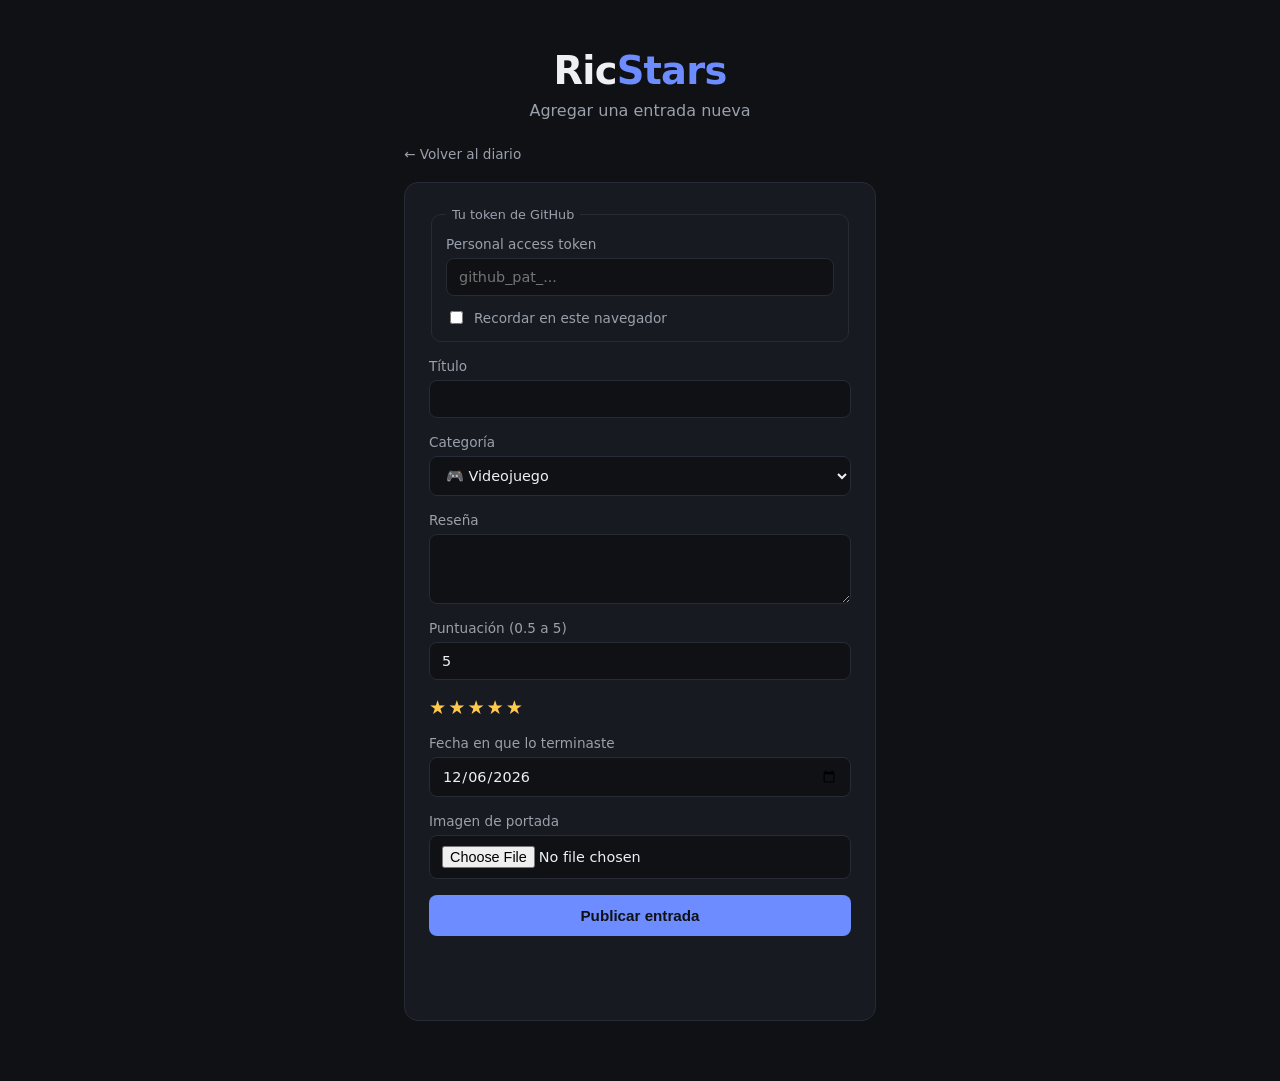
==== admin.html @ 45ebbb48 "." ====
<!DOCTYPE html>
<html lang="es">
<head>
<meta charset="UTF-8">
<meta name="viewport" content="width=device-width, initial-scale=1.0">
<meta name="robots" content="noindex, nofollow">
<title>RicStars — Agregar entrada</title>
<link rel="stylesheet" href="css/style.css">
</head>
<body>

  <header class="site-header">
    <h1>Ric<span>Stars</span></h1>
    <p class="subtitle">Agregar una entrada nueva</p>
  </header>

  <main class="admin-main">
    <a class="back-link" href="index.html">&larr; Volver al diario</a>

    <form class="admin-form" id="addForm">
      <fieldset>
        <legend>Tu token de GitHub</legend>
        <label>
          Personal access token
          <input type="password" id="token" placeholder="github_pat_..." autocomplete="off" required>
        </label>
        <label class="checkbox-row">
          <input type="checkbox" id="rememberToken">
          Recordar en este navegador
        </label>
      </fieldset>

      <label>
        Título
        <input type="text" id="titulo" required>
      </label>

      <label>
        Categoría
        <select id="categoria" required>
          <option value="videojuego">🎮 Videojuego</option>
          <option value="pelicula">🎬 Película</option>
          <option value="serie">📺 Serie</option>
          <option value="libro">📚 Libro</option>
        </select>
      </label>

      <label>
        Reseña
        <textarea id="resena" required></textarea>
      </label>

      <label>
        Puntuación (0.5 a 5)
        <input type="number" id="puntuacion" min="0.5" max="5" step="0.5" value="5" required>
      </label>
      <div class="rating-preview" id="ratingPreview"></div>

      <label>
        Fecha en que lo terminaste
        <input type="date" id="fecha" required>
      </label>

      <label>
        Imagen de portada
        <input type="file" id="imagen" accept="image/*" required>
      </label>

      <button type="submit" id="submitBtn">Publicar entrada</button>
      <p class="status" id="status"></p>
    </form>
  </main>

  <script src="js/utils.js"></script>
  <script src="js/admin.js"></script>
</body>
</html>
---- css/style.css ----
:root {
  --bg: #0f1115;
  --surface: #171a21;
  --surface-hover: #1f232c;
  --text: #eef0f4;
  --text-dim: #9aa1ac;
  --accent: #6c8cff;
  --star: #ffc94d;
  --star-dim: #3a3d45;
  --radius: 14px;

  --cat-videojuego: #6c8cff;
  --cat-pelicula: #ff6c8c;
  --cat-serie: #6cffb0;
  --cat-libro: #ffb96c;
}

* { box-sizing: border-box; }

html, body {
  margin: 0;
  padding: 0;
  background: var(--bg);
  color: var(--text);
  font-family: "Segoe UI", system-ui, -apple-system, sans-serif;
}

.site-header {
  text-align: center;
  padding: 48px 20px 24px;
}

.site-header h1 {
  margin: 0;
  font-size: 2.4rem;
  font-weight: 800;
  letter-spacing: -0.02em;
}

.site-header h1 span {
  color: var(--accent);
}

.subtitle {
  color: var(--text-dim);
  margin: 8px 0 0;
  font-size: 1rem;
}

main {
  max-width: 1200px;
  margin: 0 auto;
  padding: 0 24px 60px;
}

.controls {
  display: flex;
  flex-wrap: wrap;
  align-items: center;
  justify-content: space-between;
  gap: 16px;
  margin-bottom: 28px;
}

.filters {
  display: flex;
  flex-wrap: wrap;
  gap: 8px;
}

.filter-btn {
  background: var(--surface);
  color: var(--text-dim);
  border: 1px solid #262b35;
  padding: 8px 16px;
  border-radius: 999px;
  font-size: 0.9rem;
  cursor: pointer;
  transition: all 0.15s ease;
}

.filter-btn:hover {
  color: var(--text);
  border-color: var(--accent);
}

.filter-btn.active {
  background: var(--accent);
  color: #0f1115;
  border-color: var(--accent);
  font-weight: 600;
}

.year-select {
  display: flex;
  align-items: center;
  gap: 8px;
  color: var(--text-dim);
  font-size: 0.9rem;
}

.year-select select {
  background: var(--surface);
  color: var(--text);
  border: 1px solid #262b35;
  border-radius: 8px;
  padding: 6px 10px;
  font-size: 0.9rem;
}

.empty-state {
  color: var(--text-dim);
  text-align: center;
  padding: 60px 0;
}

.grid {
  display: grid;
  grid-template-columns: repeat(auto-fill, minmax(280px, 1fr));
  gap: 28px;
}

.card {
  position: relative;
  border-radius: var(--radius);
  overflow: hidden;
  background: var(--surface);
  aspect-ratio: 1 / 1;
  cursor: default;
  box-shadow: 0 2px 8px rgba(0,0,0,0.3);
  transition: transform 0.2s ease, box-shadow 0.2s ease;
}

.card:hover {
  transform: translateY(-4px);
  box-shadow: 0 10px 24px rgba(0,0,0,0.45);
}

.card img {
  width: 100%;
  height: 100%;
  object-fit: cover;
  display: block;
}

.card .badge {
  position: absolute;
  top: 10px;
  left: 10px;
  font-size: 0.7rem;
  padding: 3px 9px;
  border-radius: 999px;
  background: rgba(15, 17, 21, 0.75);
  backdrop-filter: blur(4px);
  font-weight: 600;
}

.badge.videojuego { color: var(--cat-videojuego); }
.badge.pelicula { color: var(--cat-pelicula); }
.badge.serie { color: var(--cat-serie); }
.badge.libro { color: var(--cat-libro); }

.card .title-bar {
  position: absolute;
  left: 0; right: 0; bottom: 0;
  padding: 10px 12px;
  font-size: 0.85rem;
  font-weight: 600;
  background: linear-gradient(to top, rgba(0,0,0,0.85), transparent);
}

.card .overlay {
  position: absolute;
  inset: 0;
  background: rgba(10, 11, 14, 0.92);
  padding: 16px;
  display: flex;
  flex-direction: column;
  justify-content: center;
  gap: 12px;
  opacity: 0;
  transform: translateY(6px);
  pointer-events: none;
  transition: opacity 0.2s ease, transform 0.2s ease;
}

.card:hover .overlay,
.card:focus-within .overlay {
  opacity: 1;
  transform: translateY(0);
  pointer-events: auto;
}

.overlay .overlay-title {
  font-size: 0.95rem;
  font-weight: 700;
  line-height: 1.25;
}

.overlay .stars {
  display: flex;
  gap: 2px;
  font-size: 1rem;
  letter-spacing: 1px;
}

.overlay .stars .filled { color: var(--star); }
.overlay .stars .empty { color: var(--star-dim); }

.overlay .resena {
  font-size: 0.8rem;
  color: var(--text-dim);
  line-height: 1.4;
  overflow-y: auto;
  max-height: 100%;
}

.overlay .fecha {
  font-size: 0.7rem;
  color: var(--text-dim);
  opacity: 0.7;
}

.site-footer {
  text-align: center;
  color: var(--text-dim);
  font-size: 0.8rem;
  padding: 30px 0 50px;
}

.site-footer code {
  background: var(--surface);
  padding: 2px 6px;
  border-radius: 4px;
}

.site-footer a {
  color: var(--accent);
  text-decoration: none;
}

.site-footer a:hover {
  text-decoration: underline;
}

.admin-main {
  max-width: 520px;
  margin: 0 auto;
  padding: 0 24px 60px;
}

.admin-form {
  display: flex;
  flex-direction: column;
  gap: 16px;
  background: var(--surface);
  border: 1px solid #262b35;
  border-radius: var(--radius);
  padding: 24px;
}

.admin-form label {
  display: flex;
  flex-direction: column;
  gap: 6px;
  font-size: 0.85rem;
  color: var(--text-dim);
}

.admin-form input[type="text"],
.admin-form input[type="password"],
.admin-form input[type="date"],
.admin-form input[type="number"],
.admin-form input[type="file"],
.admin-form select,
.admin-form textarea {
  background: var(--bg);
  color: var(--text);
  border: 1px solid #262b35;
  border-radius: 8px;
  padding: 10px 12px;
  font-size: 0.9rem;
  font-family: inherit;
}

.admin-form textarea {
  resize: vertical;
  min-height: 70px;
}

.admin-form .checkbox-row {
  flex-direction: row;
  align-items: center;
  gap: 8px;
}

.admin-form .checkbox-row input {
  width: auto;
}

.admin-form .rating-preview {
  font-size: 1.2rem;
  letter-spacing: 2px;
}

.admin-form .rating-preview .filled { color: var(--star); }
.admin-form .rating-preview .empty { color: var(--star-dim); }

.admin-form button {
  background: var(--accent);
  color: #0f1115;
  border: none;
  border-radius: 8px;
  padding: 12px;
  font-size: 0.95rem;
  font-weight: 700;
  cursor: pointer;
}

.admin-form button:disabled {
  opacity: 0.5;
  cursor: default;
}

.admin-form fieldset {
  border: 1px solid #262b35;
  border-radius: 10px;
  padding: 14px;
  display: flex;
  flex-direction: column;
  gap: 12px;
}

.admin-form legend {
  padding: 0 6px;
  color: var(--text-dim);
  font-size: 0.8rem;
}

.status {
  font-size: 0.85rem;
  color: var(--text-dim);
  min-height: 1.2em;
}

.status.error {
  color: #ff6c6c;
}

.back-link {
  display: inline-block;
  margin-bottom: 20px;
  color: var(--text-dim);
  text-decoration: none;
  font-size: 0.85rem;
}

.back-link:hover {
  color: var(--accent);
}

@media (max-width: 480px) {
  .grid {
    grid-template-columns: repeat(auto-fill, minmax(150px, 1fr));
    gap: 16px;
  }
  .site-header h1 { font-size: 1.8rem; }
}
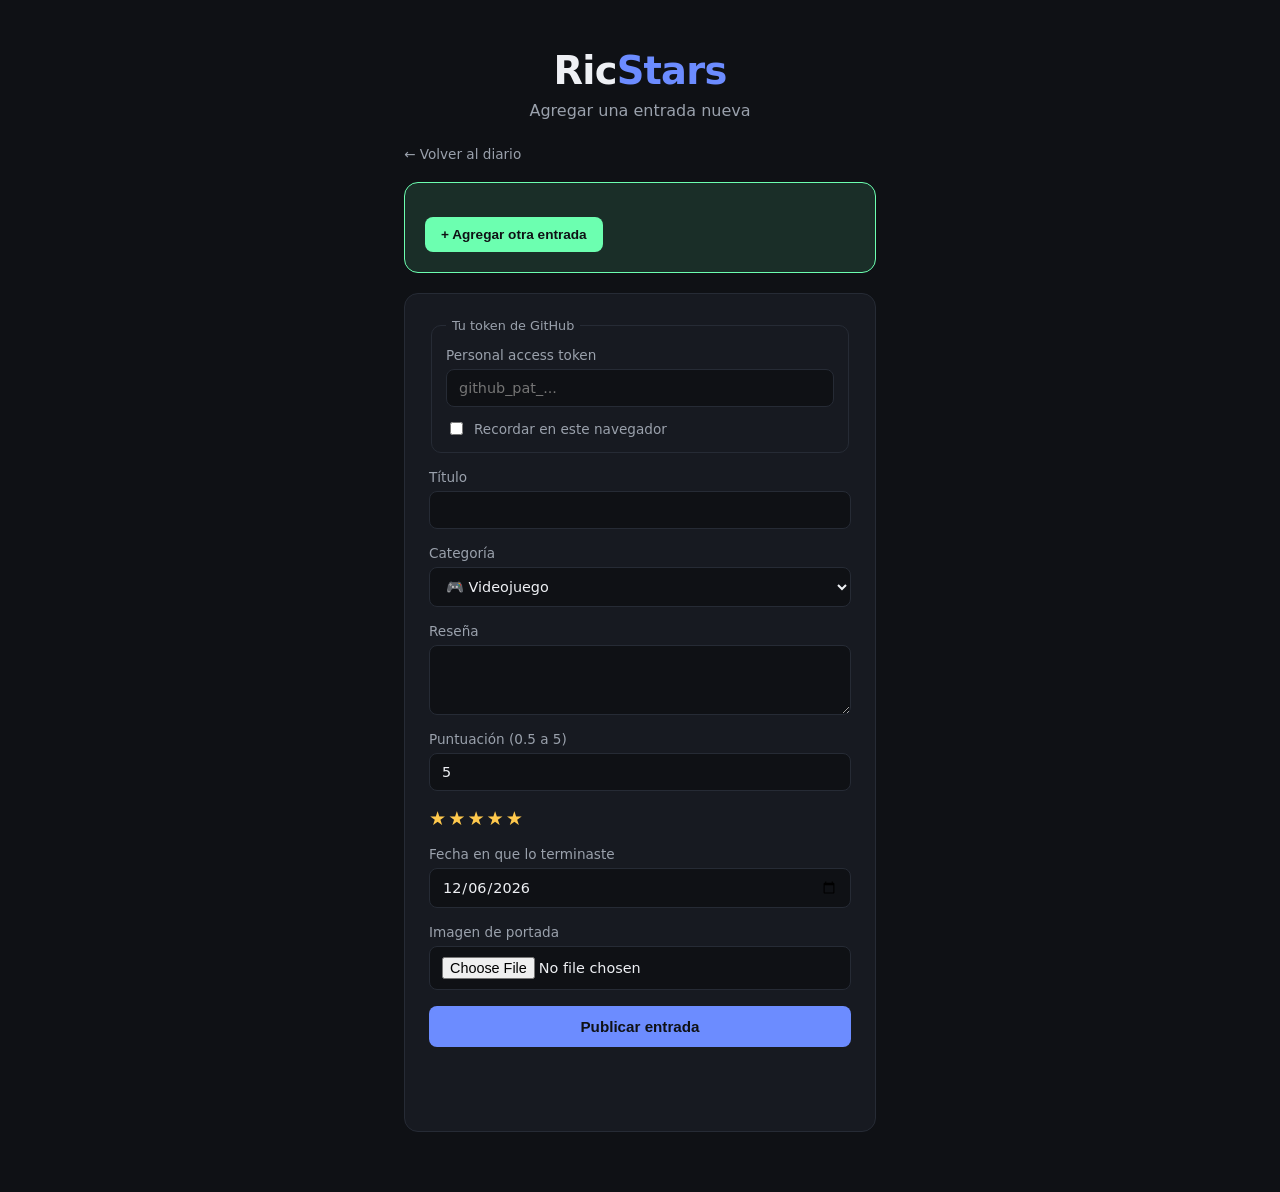
==== commit b16973b4: "Mostrar confirmación explícita al guardar en vez de limpiar el formulario El formulario se vaciaba a" ====
--- a/admin.html
+++ b/admin.html
@@ -16,6 +16,11 @@
 
   <main class="admin-main">
     <a class="back-link" href="index.html">&larr; Volver al diario</a>
+
+    <div class="success-banner" id="successBanner" hidden>
+      <p id="successMessage"></p>
+      <button type="button" id="addAnotherBtn">+ Agregar otra entrada</button>
+    </div>
 
     <form class="admin-form" id="addForm">
       <fieldset>
--- a/css/style.css
+++ b/css/style.css
@@ -359,6 +359,36 @@
   color: var(--accent);
 }
 
+.success-banner {
+  background: rgba(108, 255, 176, 0.12);
+  border: 1px solid var(--cat-serie);
+  border-radius: var(--radius);
+  padding: 20px;
+  margin-bottom: 20px;
+  display: flex;
+  flex-direction: column;
+  gap: 14px;
+}
+
+.success-banner p {
+  margin: 0;
+  color: var(--text);
+  font-size: 0.9rem;
+  line-height: 1.5;
+}
+
+.success-banner button {
+  align-self: flex-start;
+  background: var(--cat-serie);
+  color: #0f1115;
+  border: none;
+  border-radius: 8px;
+  padding: 10px 16px;
+  font-size: 0.85rem;
+  font-weight: 700;
+  cursor: pointer;
+}
+
 @media (max-width: 480px) {
   .grid {
     grid-template-columns: repeat(auto-fill, minmax(150px, 1fr));
